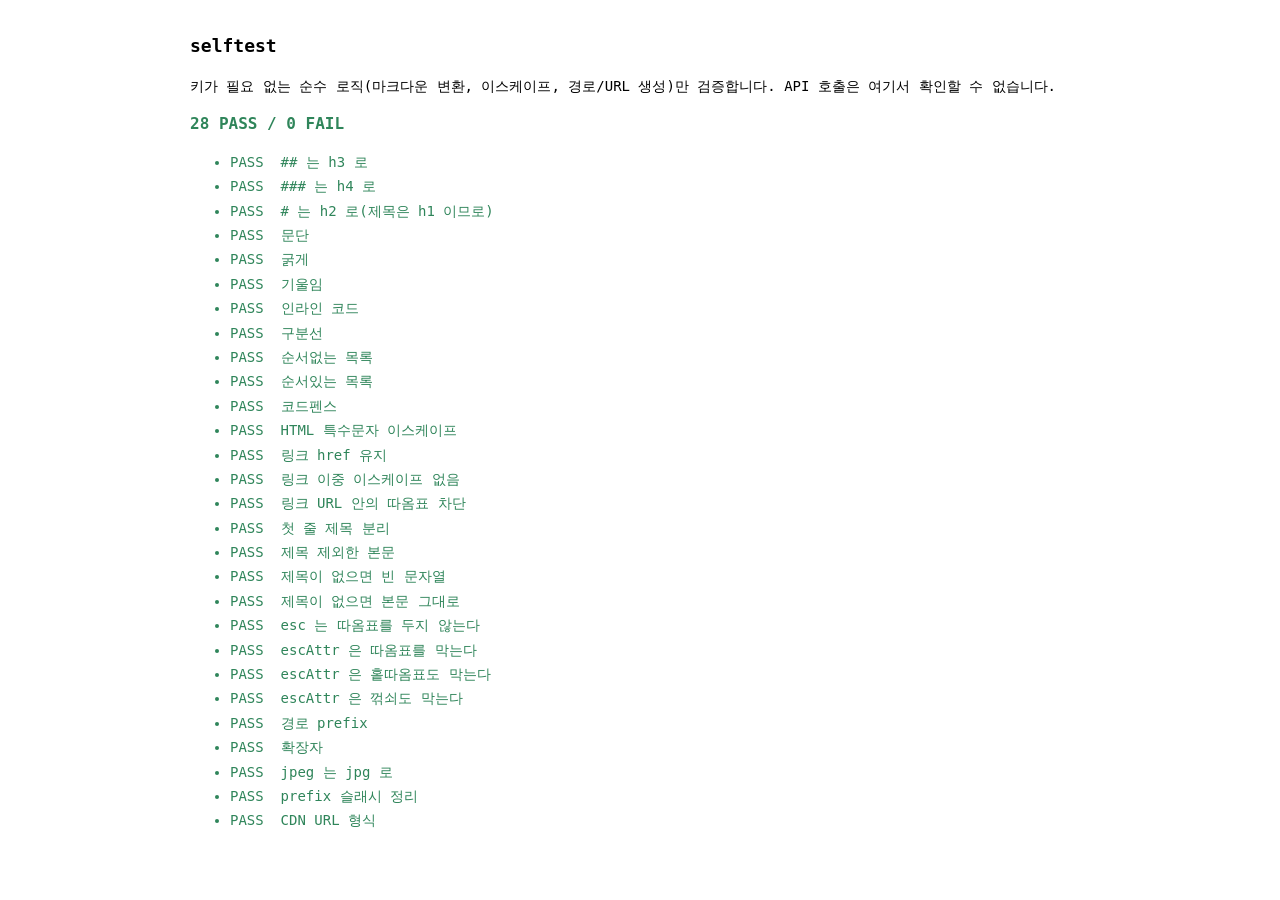
==== docs/dev/selftest.html @ 52362cc7 "안정화: 자동 저장, 토큰 만료 재시도, 미리보기 샌드박스, 자체 검증 작업 유실 방지 - 제목/본문을 localStorage 에 자동 저장하고 다음 실행 때 복원한다.   서버가" ====
<!doctype html>
<html lang="ko">
<head>
<meta charset="utf-8">
<title>selftest — 순수 로직 검증</title>
<style>
  body{font:14px/1.6 ui-monospace,Consolas,monospace;padding:20px;max-width:900px;margin:0 auto}
  h1{font-size:18px}
  .pass{color:#2f855a}.fail{color:#c53030;font-weight:700}
  li{margin:2px 0;white-space:pre-wrap}
  #summary{font-size:16px;font-weight:700;margin:12px 0}
</style>
</head>
<body>
<h1>selftest</h1>
<p>키가 필요 없는 순수 로직(마크다운 변환, 이스케이프, 경로/URL 생성)만 검증합니다.
API 호출은 여기서 확인할 수 없습니다.</p>
<div id="summary">실행 중…</div>
<ul id="out"></ul>

<script type="module">
import { mdToHtml, splitTitle, esc, escAttr } from "../js/markdown.js";
import { buildPath, cdnUrl } from "../js/github.js";

const out = document.getElementById("out");
let pass = 0, fail = 0;

function check(name, actual, expected) {
  const ok = actual === expected;
  ok ? pass++ : fail++;
  const li = document.createElement("li");
  li.className = ok ? "pass" : "fail";
  li.textContent = (ok ? "PASS  " : "FAIL  ") + name +
    (ok ? "" : `\n      기대: ${expected}\n      실제: ${actual}`);
  out.appendChild(li);
}

function contains(name, haystack, needle) {
  check(name, haystack.includes(needle) ? "포함" : `미포함 → ${haystack}`, "포함");
}

// ── 마크다운 → HTML ──
check("## 는 h3 로", mdToHtml("## 소제목"), "<h3>소제목</h3>");
check("### 는 h4 로", mdToHtml("### 소소제목"), "<h4>소소제목</h4>");
check("# 는 h2 로(제목은 h1 이므로)", mdToHtml("# 큰제목"), "<h2>큰제목</h2>");
check("문단", mdToHtml("그냥 한 줄"), "<p>그냥 한 줄</p>");
check("굵게", mdToHtml("**굵게**"), "<p><b>굵게</b></p>");
check("기울임", mdToHtml("*기울임*"), "<p><i>기울임</i></p>");
check("인라인 코드", mdToHtml("`code`"), "<p><code>code</code></p>");
check("구분선", mdToHtml("---"), "<hr />");
check("순서없는 목록", mdToHtml("- 하나\n- 둘"), "<ul>\n<li>하나</li>\n<li>둘</li>\n</ul>");
check("순서있는 목록", mdToHtml("1. 하나\n2. 둘"), "<ol>\n<li>하나</li>\n<li>둘</li>\n</ol>");
check("코드펜스", mdToHtml("```\na < b\n```"), "<pre><code>a &lt; b</code></pre>");
check("HTML 특수문자 이스케이프", mdToHtml("a < b & c"), "<p>a &lt; b &amp; c</p>");

// 링크: URL 의 & 가 이중 이스케이프되면 안 된다(&amp;amp; 금지)
const link = mdToHtml("[보기](https://e.com/?a=1&b=2)");
contains("링크 href 유지", link, 'href="https://e.com/?a=1&amp;b=2"');
check("링크 이중 이스케이프 없음", link.includes("&amp;amp;"), false);

// 링크 URL 에 따옴표가 들어가도 속성이 깨지지 않아야 한다
contains("링크 URL 안의 따옴표 차단", mdToHtml('[x](https://e.com/")'), "&quot;");

// ── 제목 분리 ──
const s1 = splitTitle("# 계란찜 만들기\n\n본문입니다.");
check("첫 줄 제목 분리", s1.title, "계란찜 만들기");
check("제목 제외한 본문", s1.body, "본문입니다.");
const s2 = splitTitle("제목 없는 글");
check("제목이 없으면 빈 문자열", s2.title, "");
check("제목이 없으면 본문 그대로", s2.body, "제목 없는 글");

// ── 이스케이프 ──
check("esc 는 따옴표를 두지 않는다", esc('a"b'), 'a"b');
check("escAttr 은 따옴표를 막는다", escAttr('a"b'), "a&quot;b");
check("escAttr 은 홑따옴표도 막는다", escAttr("a'b"), "a&#39;b");
check("escAttr 은 꺾쇠도 막는다", escAttr("<img>"), "&lt;img&gt;");

// ── GitHub 경로 / CDN URL ──
const p = buildPath({ prefix: "images", keyword: "계란찜 만드는법", mime: "image/png" });
check("경로 prefix", p.startsWith("images/"), true);
check("확장자", p.endsWith(".png"), true);
check("jpeg 는 jpg 로", buildPath({ prefix: "i", keyword: "k", mime: "image/jpeg" }).endsWith(".jpg"), true);
check("prefix 슬래시 정리", buildPath({ prefix: "/i/", keyword: "k", mime: "image/png" }).startsWith("i/"), true);
check("CDN URL 형식",
  cdnUrl({ owner: "o", repo: "r", branch: "b", path: "images/x.png" }),
  "https://cdn.jsdelivr.net/gh/o/r@b/images/x.png");

// ── 결과 ──
const sum = document.getElementById("summary");
sum.textContent = `${pass} PASS / ${fail} FAIL`;
sum.className = fail ? "fail" : "pass";
console.log(`[selftest] ${pass} pass, ${fail} fail`);
</script>
</body>
</html>
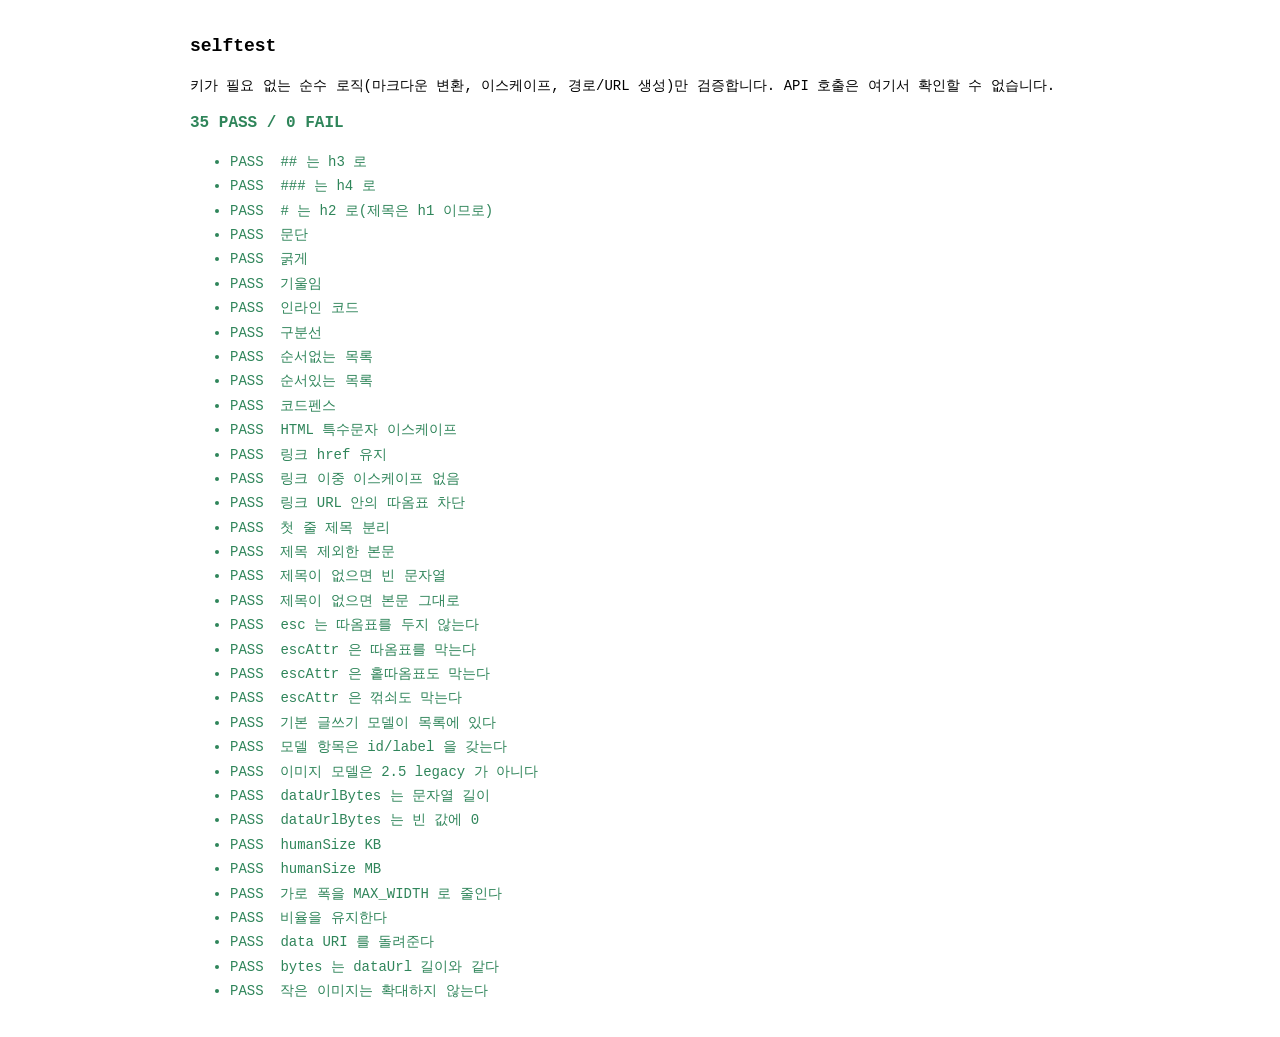
==== commit 18c4e267: "키를 Gemini 하나로 통일: 글쓰기 Claude -> Gemini, 이미지 호스팅 제거 사용자가 Anthropic 키와 GitHub 토큰을 발급하지 못해 설정이 막혔다. 넣어야" ====
--- a/docs/dev/selftest.html
+++ b/docs/dev/selftest.html
@@ -20,7 +20,8 @@
 
 <script type="module">
 import { mdToHtml, splitTitle, esc, escAttr } from "../js/markdown.js";
-import { buildPath, cdnUrl } from "../js/github.js";
+import { shrinkToDataUrl, dataUrlBytes, humanSize, MAX_WIDTH } from "../js/embed.js";
+import { TEXT_MODELS, TEXT_MODEL_DEFAULT, IMAGE_MODEL } from "../js/gemini.js";
 
 const out = document.getElementById("out");
 let pass = 0, fail = 0;
@@ -75,15 +76,34 @@
 check("escAttr 은 홑따옴표도 막는다", escAttr("a'b"), "a&#39;b");
 check("escAttr 은 꺾쇠도 막는다", escAttr("<img>"), "&lt;img&gt;");
 
-// ── GitHub 경로 / CDN URL ──
-const p = buildPath({ prefix: "images", keyword: "계란찜 만드는법", mime: "image/png" });
-check("경로 prefix", p.startsWith("images/"), true);
-check("확장자", p.endsWith(".png"), true);
-check("jpeg 는 jpg 로", buildPath({ prefix: "i", keyword: "k", mime: "image/jpeg" }).endsWith(".jpg"), true);
-check("prefix 슬래시 정리", buildPath({ prefix: "/i/", keyword: "k", mime: "image/png" }).startsWith("i/"), true);
-check("CDN URL 형식",
-  cdnUrl({ owner: "o", repo: "r", branch: "b", path: "images/x.png" }),
-  "https://cdn.jsdelivr.net/gh/o/r@b/images/x.png");
+// ── 모델 목록 ──
+check("기본 글쓰기 모델이 목록에 있다", TEXT_MODELS.some((m) => m.id === TEXT_MODEL_DEFAULT), true);
+check("모델 항목은 id/label 을 갖는다", TEXT_MODELS.every((m) => !!m.id && !!m.label), true);
+check("이미지 모델은 2.5 legacy 가 아니다", IMAGE_MODEL !== "gemini-2.5-flash-image", true);
+
+// ── 본문 삽입용 이미지 축소 ──
+check("dataUrlBytes 는 문자열 길이", dataUrlBytes("abcde"), 5);
+check("dataUrlBytes 는 빈 값에 0", dataUrlBytes(null), 0);
+check("humanSize KB", humanSize(2048), "2KB");
+check("humanSize MB", humanSize(2 * 1024 * 1024), "2.0MB");
+
+function makePng(w, h) {
+  const c = document.createElement("canvas");
+  c.width = w; c.height = h;
+  const x = c.getContext("2d");
+  // 단색이면 JPEG 로 너무 잘 압축돼 축소 효과 확인이 무의미해진다. 무늬를 넣는다.
+  for (let i = 0; i < w; i += 8) { x.fillStyle = i % 16 ? "#3355ff" : "#ffcc00"; x.fillRect(i, 0, 8, h); }
+  return c.toDataURL("image/png");
+}
+
+const big = await shrinkToDataUrl(makePng(2000, 1000));
+check("가로 폭을 MAX_WIDTH 로 줄인다", big.width, MAX_WIDTH);
+check("비율을 유지한다", big.height, MAX_WIDTH / 2);
+check("data URI 를 돌려준다", big.dataUrl.startsWith("data:image/"), true);
+check("bytes 는 dataUrl 길이와 같다", big.bytes, big.dataUrl.length);
+
+const small = await shrinkToDataUrl(makePng(300, 150));
+check("작은 이미지는 확대하지 않는다", small.width, 300);
 
 // ── 결과 ──
 const sum = document.getElementById("summary");
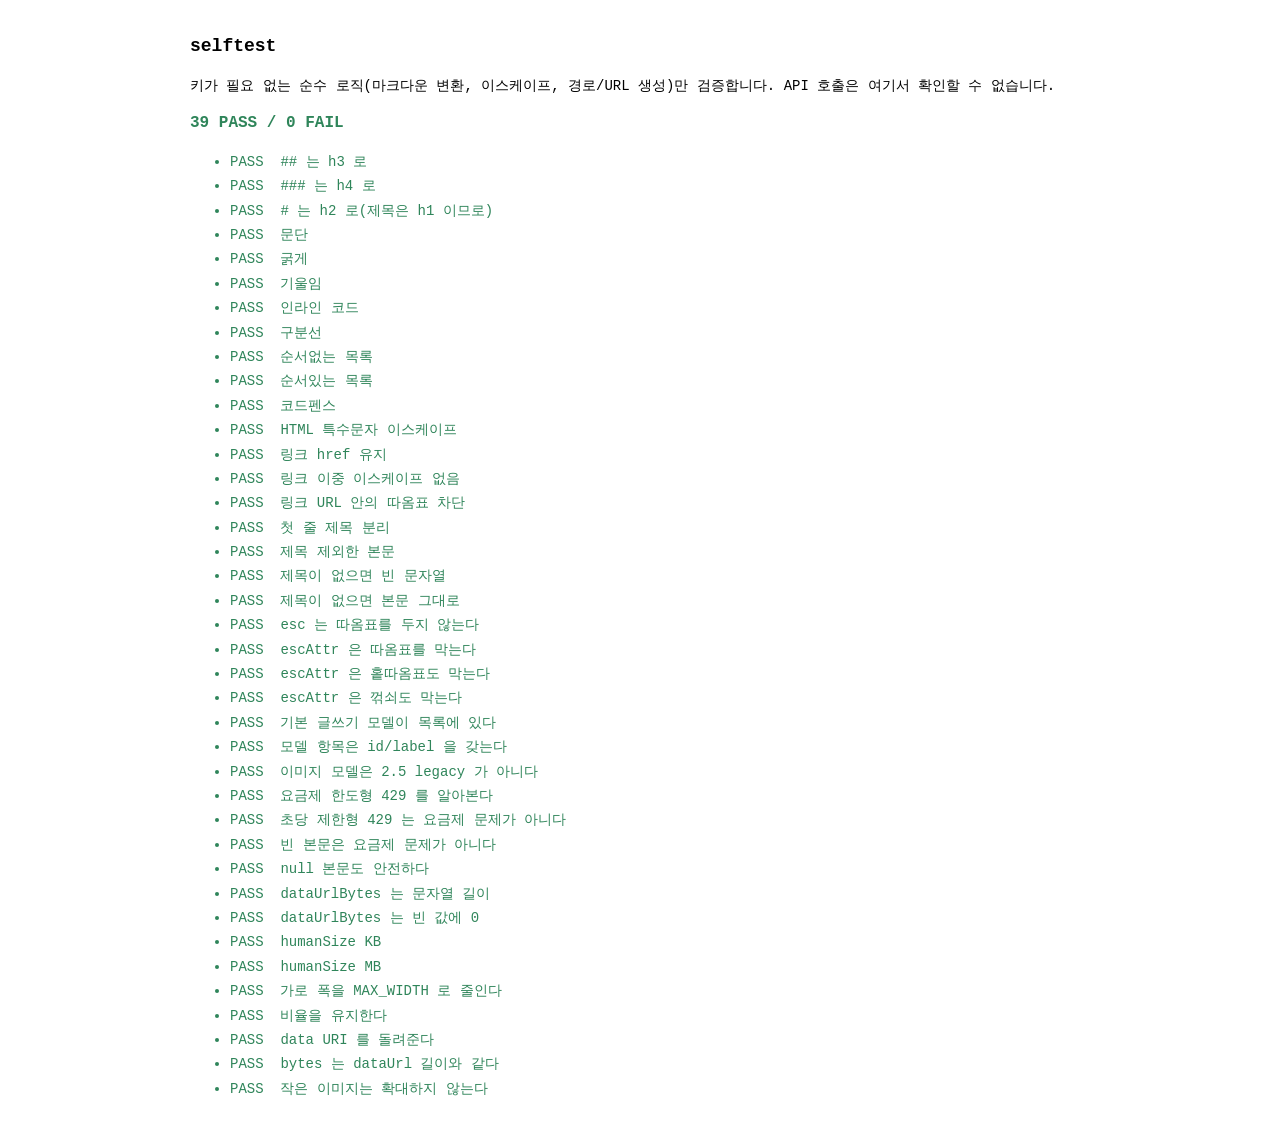
==== commit 4e654502: "W1 통과 + 무료 한도 실측 반영 실제 키로 돌려본 결과: - 텍스트 gemini-3.1-flash-lite 는 3~5초에 안정적으로 성공한다. 출력 형식도 지켜진다. - gem" ====
--- a/docs/dev/selftest.html
+++ b/docs/dev/selftest.html
@@ -21,7 +21,7 @@
 <script type="module">
 import { mdToHtml, splitTitle, esc, escAttr } from "../js/markdown.js";
 import { shrinkToDataUrl, dataUrlBytes, humanSize, MAX_WIDTH } from "../js/embed.js";
-import { TEXT_MODELS, TEXT_MODEL_DEFAULT, IMAGE_MODEL } from "../js/gemini.js";
+import { TEXT_MODELS, TEXT_MODEL_DEFAULT, IMAGE_MODEL, isPlanQuota } from "../js/gemini.js";
 
 const out = document.getElementById("out");
 let pass = 0, fail = 0;
@@ -81,6 +81,14 @@
 check("모델 항목은 id/label 을 갖는다", TEXT_MODELS.every((m) => !!m.id && !!m.label), true);
 check("이미지 모델은 2.5 legacy 가 아니다", IMAGE_MODEL !== "gemini-2.5-flash-image", true);
 
+// ── 429 구분: 기다리면 풀리는 것 vs 요금제 한도 ──
+check("요금제 한도형 429 를 알아본다",
+  isPlanQuota("You exceeded your current quota, please check your plan and billing details."), true);
+check("초당 제한형 429 는 요금제 문제가 아니다",
+  isPlanQuota("Resource has been exhausted (e.g. check quota)."), false);
+check("빈 본문은 요금제 문제가 아니다", isPlanQuota(""), false);
+check("null 본문도 안전하다", isPlanQuota(null), false);
+
 // ── 본문 삽입용 이미지 축소 ──
 check("dataUrlBytes 는 문자열 길이", dataUrlBytes("abcde"), 5);
 check("dataUrlBytes 는 빈 값에 0", dataUrlBytes(null), 0);
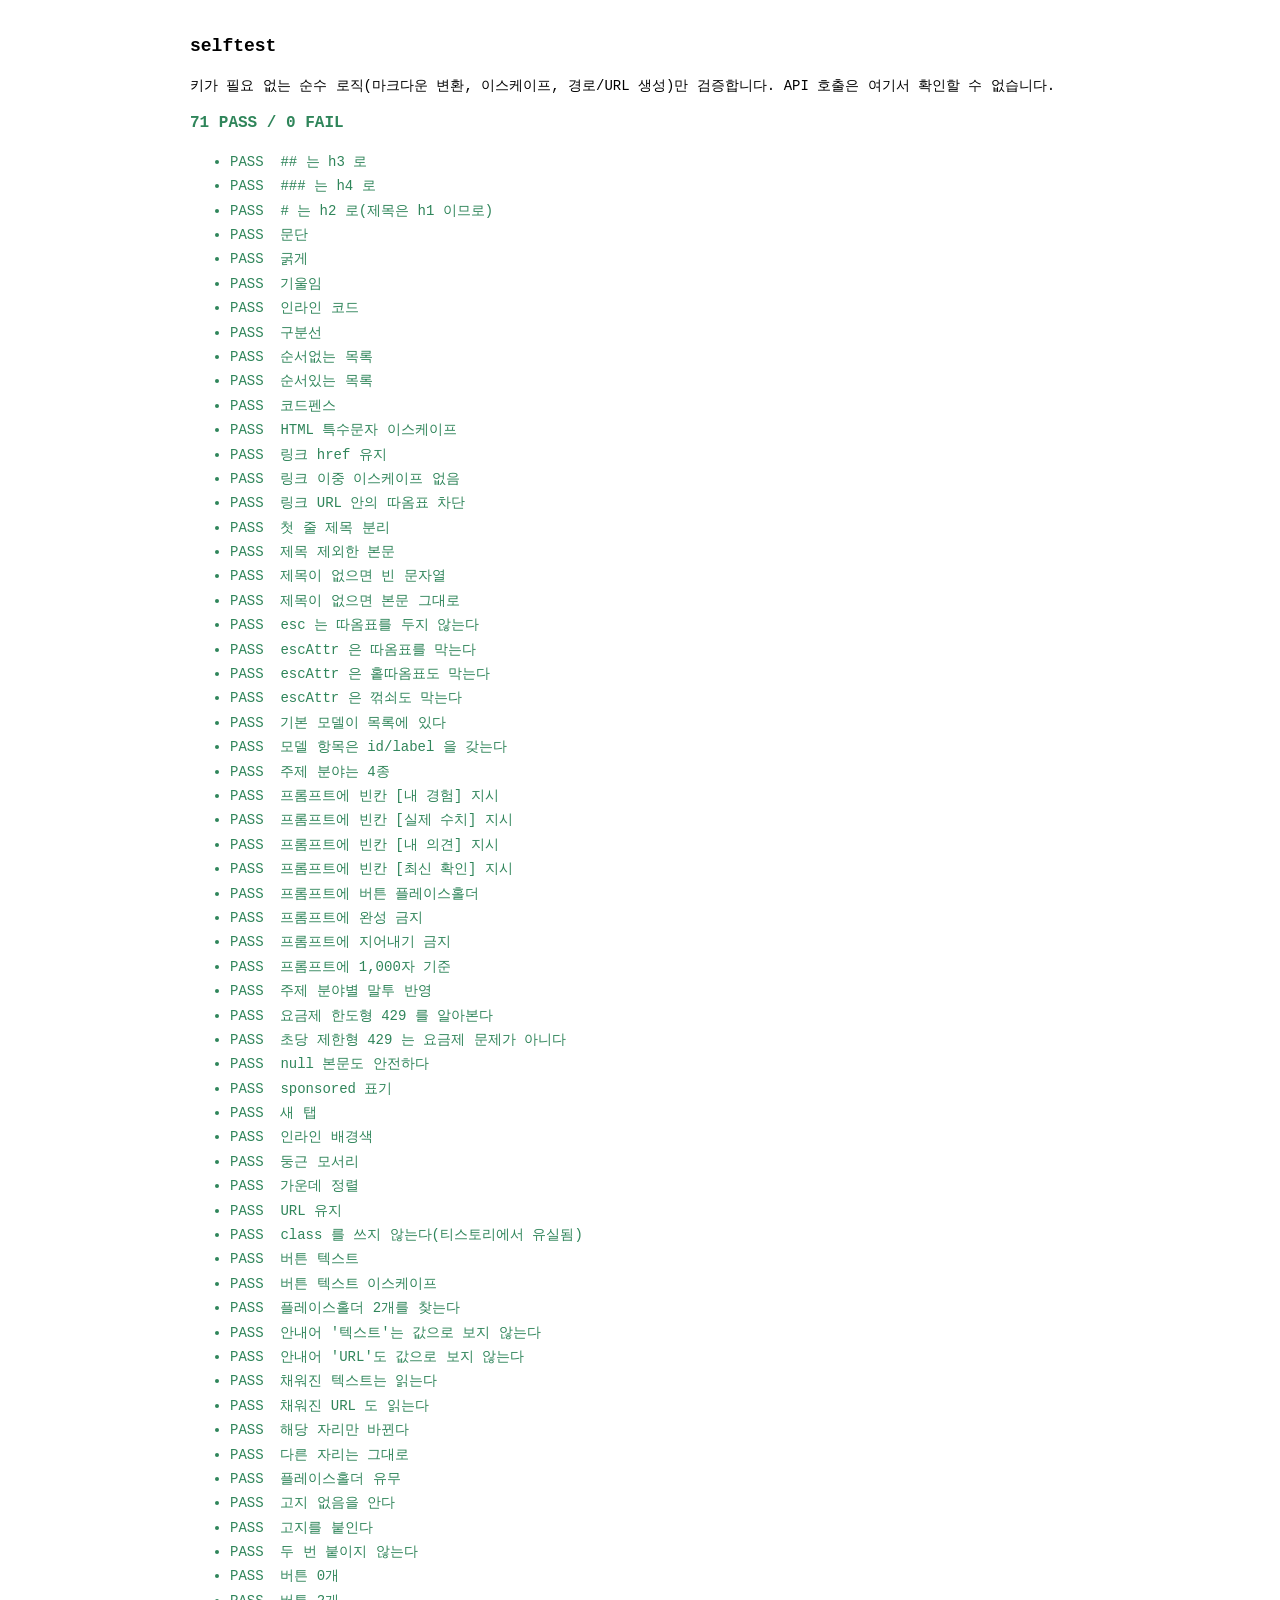
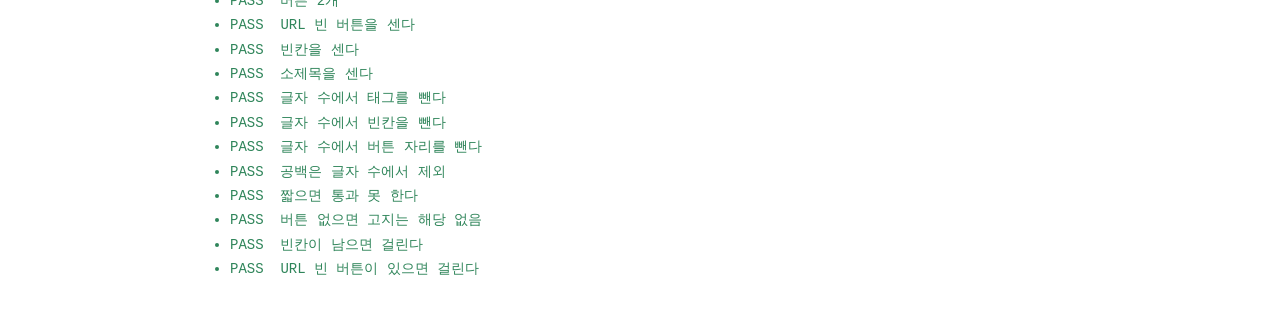
==== commit 262b3122: "티스토리용으로 전환: 빈칸 남기는 초안 + 제휴 버튼 + HTML 출력 발행 대상이 Blogger -> 티스토리로 바뀌었다. 티스토리 오픈 API 는 2024년 2월에 완전 종료되" ====
--- a/docs/dev/selftest.html
+++ b/docs/dev/selftest.html
@@ -20,8 +20,9 @@
 
 <script type="module">
 import { mdToHtml, splitTitle, esc, escAttr } from "../js/markdown.js";
-import { shrinkToDataUrl, dataUrlBytes, humanSize, MAX_WIDTH } from "../js/embed.js";
-import { TEXT_MODELS, TEXT_MODEL_DEFAULT, IMAGE_MODEL, isPlanQuota } from "../js/gemini.js";
+import { TEXT_MODELS, TEXT_MODEL_DEFAULT, TOPIC_TONES, BLANKS, BUTTON_PLACEHOLDER, isPlanQuota, buildPrompt } from "../js/gemini.js";
+import * as buttons from "../js/buttons.js";
+import * as checks from "../js/checks.js";
 
 const out = document.getElementById("out");
 let pass = 0, fail = 0;
@@ -39,7 +40,6 @@
 function contains(name, haystack, needle) {
   check(name, haystack.includes(needle) ? "포함" : `미포함 → ${haystack}`, "포함");
 }
-
 // ── 마크다운 → HTML ──
 check("## 는 h3 로", mdToHtml("## 소제목"), "<h3>소제목</h3>");
 check("### 는 h4 로", mdToHtml("### 소소제목"), "<h4>소소제목</h4>");
@@ -76,42 +76,80 @@
 check("escAttr 은 홑따옴표도 막는다", escAttr("a'b"), "a&#39;b");
 check("escAttr 은 꺾쇠도 막는다", escAttr("<img>"), "&lt;img&gt;");
 
-// ── 모델 목록 ──
-check("기본 글쓰기 모델이 목록에 있다", TEXT_MODELS.some((m) => m.id === TEXT_MODEL_DEFAULT), true);
+
+// ── 모델 / 프롬프트 ──
+check("기본 모델이 목록에 있다", TEXT_MODELS.some((m) => m.id === TEXT_MODEL_DEFAULT), true);
 check("모델 항목은 id/label 을 갖는다", TEXT_MODELS.every((m) => !!m.id && !!m.label), true);
-check("이미지 모델은 2.5 legacy 가 아니다", IMAGE_MODEL !== "gemini-2.5-flash-image", true);
+check("주제 분야는 4종", TOPIC_TONES.length, 4);
 
-// ── 429 구분: 기다리면 풀리는 것 vs 요금제 한도 ──
+// 프롬프트에서 빈칸 규칙이 빠지면 도구의 존재 의미가 없어진다(CLAUDE.md 2장).
+const P = buildPrompt({ keyword: "초기창업패키지 작성방법", topic: "창업·정보", lang: "한국어" });
+for (const b of BLANKS) contains(`프롬프트에 빈칸 ${b} 지시`, P.system, b);
+contains("프롬프트에 버튼 플레이스홀더", P.system, BUTTON_PLACEHOLDER);
+contains("프롬프트에 완성 금지", P.system, "완성하지 마세요");
+contains("프롬프트에 지어내기 금지", P.system, "지어내지 마세요");
+contains("프롬프트에 1,000자 기준", P.system, "1,000자");
+contains("주제 분야별 말투 반영", P.system, "실용");
+
+// ── 429 구분 ──
 check("요금제 한도형 429 를 알아본다",
   isPlanQuota("You exceeded your current quota, please check your plan and billing details."), true);
 check("초당 제한형 429 는 요금제 문제가 아니다",
   isPlanQuota("Resource has been exhausted (e.g. check quota)."), false);
-check("빈 본문은 요금제 문제가 아니다", isPlanQuota(""), false);
 check("null 본문도 안전하다", isPlanQuota(null), false);
 
-// ── 본문 삽입용 이미지 축소 ──
-check("dataUrlBytes 는 문자열 길이", dataUrlBytes("abcde"), 5);
-check("dataUrlBytes 는 빈 값에 0", dataUrlBytes(null), 0);
-check("humanSize KB", humanSize(2048), "2KB");
-check("humanSize MB", humanSize(2 * 1024 * 1024), "2.0MB");
+// ── 버튼 HTML (CLAUDE.md 5장 사양) ──
+const B = buttons.buttonHtml({ text: "꿀팁 보기", url: "https://ex.com/a?x=1&y=2" });
+contains("sponsored 표기", B, 'rel="nofollow sponsored noopener"');
+contains("새 탭", B, 'target="_blank"');
+contains("인라인 배경색", B, "background:#2563eb");
+contains("둥근 모서리", B, "border-radius:10px");
+contains("가운데 정렬", B, "text-align:center");
+contains("URL 유지", B, "https://ex.com/a?x=1&amp;y=2");
+check("class 를 쓰지 않는다(티스토리에서 유실됨)", B.includes("class="), false);
+contains("버튼 텍스트", B, "꿀팁 보기");
+// 텍스트에 태그를 넣어도 깨지면 안 된다
+check("버튼 텍스트 이스케이프", buttons.buttonHtml({ text: "<b>x</b>", url: "u" }).includes("<b>x</b>"), false);
 
-function makePng(w, h) {
-  const c = document.createElement("canvas");
-  c.width = w; c.height = h;
-  const x = c.getContext("2d");
-  // 단색이면 JPEG 로 너무 잘 압축돼 축소 효과 확인이 무의미해진다. 무늬를 넣는다.
-  for (let i = 0; i < w; i += 8) { x.fillStyle = i % 16 ? "#3355ff" : "#ffcc00"; x.fillRect(i, 0, 8, h); }
-  return c.toDataURL("image/png");
-}
+// ── 버튼 플레이스홀더 ──
+const body1 = "앞\n[버튼: 텍스트 | URL]\n중간\n[버튼: 신청하기 | https://a.com]\n끝";
+const found = buttons.findPlaceholders(body1);
+check("플레이스홀더 2개를 찾는다", found.length, 2);
+check("안내어 '텍스트'는 값으로 보지 않는다", found[0].text, "");
+check("안내어 'URL'도 값으로 보지 않는다", found[0].url, "");
+check("채워진 텍스트는 읽는다", found[1].text, "신청하기");
+check("채워진 URL 도 읽는다", found[1].url, "https://a.com");
+const replaced = buttons.replaceAt(body1, found[1].index, found[1].raw, "<BTN>");
+contains("해당 자리만 바뀐다", replaced, "<BTN>");
+check("다른 자리는 그대로", replaced.includes("[버튼: 텍스트 | URL]"), true);
+check("플레이스홀더 유무", buttons.hasPlaceholder("없음"), false);
 
-const big = await shrinkToDataUrl(makePng(2000, 1000));
-check("가로 폭을 MAX_WIDTH 로 줄인다", big.width, MAX_WIDTH);
-check("비율을 유지한다", big.height, MAX_WIDTH / 2);
-check("data URI 를 돌려준다", big.dataUrl.startsWith("data:image/"), true);
-check("bytes 는 dataUrl 길이와 같다", big.bytes, big.dataUrl.length);
+// ── 제휴 고지 ──
+check("고지 없음을 안다", buttons.hasNotice("<p>본문</p>"), false);
+const withNotice = buttons.appendNotice("<p>본문</p>");
+check("고지를 붙인다", buttons.hasNotice(withNotice), true);
+check("두 번 붙이지 않는다", buttons.appendNotice(withNotice), withNotice);
 
-const small = await shrinkToDataUrl(makePng(300, 150));
-check("작은 이미지는 확대하지 않는다", small.width, 300);
+// ── 버튼 개수 세기 ──
+check("버튼 0개", buttons.countButtons("<p>x</p>").total, 0);
+check("버튼 2개", buttons.countButtons(B + B).total, 2);
+check("URL 빈 버튼을 센다", buttons.countButtons(buttons.buttonHtml({ text: "t", url: "" })).missingUrl, 1);
+
+// ── 완성도 체크 ──
+check("빈칸을 센다", checks.countBlanks("<p>[내 경험] 과 [실제 수치]</p>"), 2);
+check("소제목을 센다", checks.countHeadings("<h3>a</h3><h4>b</h4><h2>c</h2>"), 3);
+check("글자 수에서 태그를 뺀다", checks.bodyTextLength("<p>가나다</p>"), 3);
+check("글자 수에서 빈칸을 뺀다", checks.bodyTextLength("<p>가나다[내 경험]</p>"), 3);
+check("글자 수에서 버튼 자리를 뺀다", checks.bodyTextLength("<p>가나다[버튼: 텍스트 | URL]</p>"), 3);
+check("공백은 글자 수에서 제외", checks.bodyTextLength("<p>가 나\n다</p>"), 3);
+
+const short = checks.runChecks("<p>짧다</p>");
+check("짧으면 통과 못 한다", short.allOk, false);
+check("버튼 없으면 고지는 해당 없음", short.list.find(c => c.key === "notice").ok, true);
+const withBlank = checks.runChecks("<p>[내 경험]</p>");
+check("빈칸이 남으면 걸린다", withBlank.list.find(c => c.key === "blanks").ok, false);
+const btnNoUrl = checks.runChecks(buttons.buttonHtml({ text: "t", url: "" }) + B);
+check("URL 빈 버튼이 있으면 걸린다", btnNoUrl.list.find(c => c.key === "buttons").ok, false);
 
 // ── 결과 ──
 const sum = document.getElementById("summary");
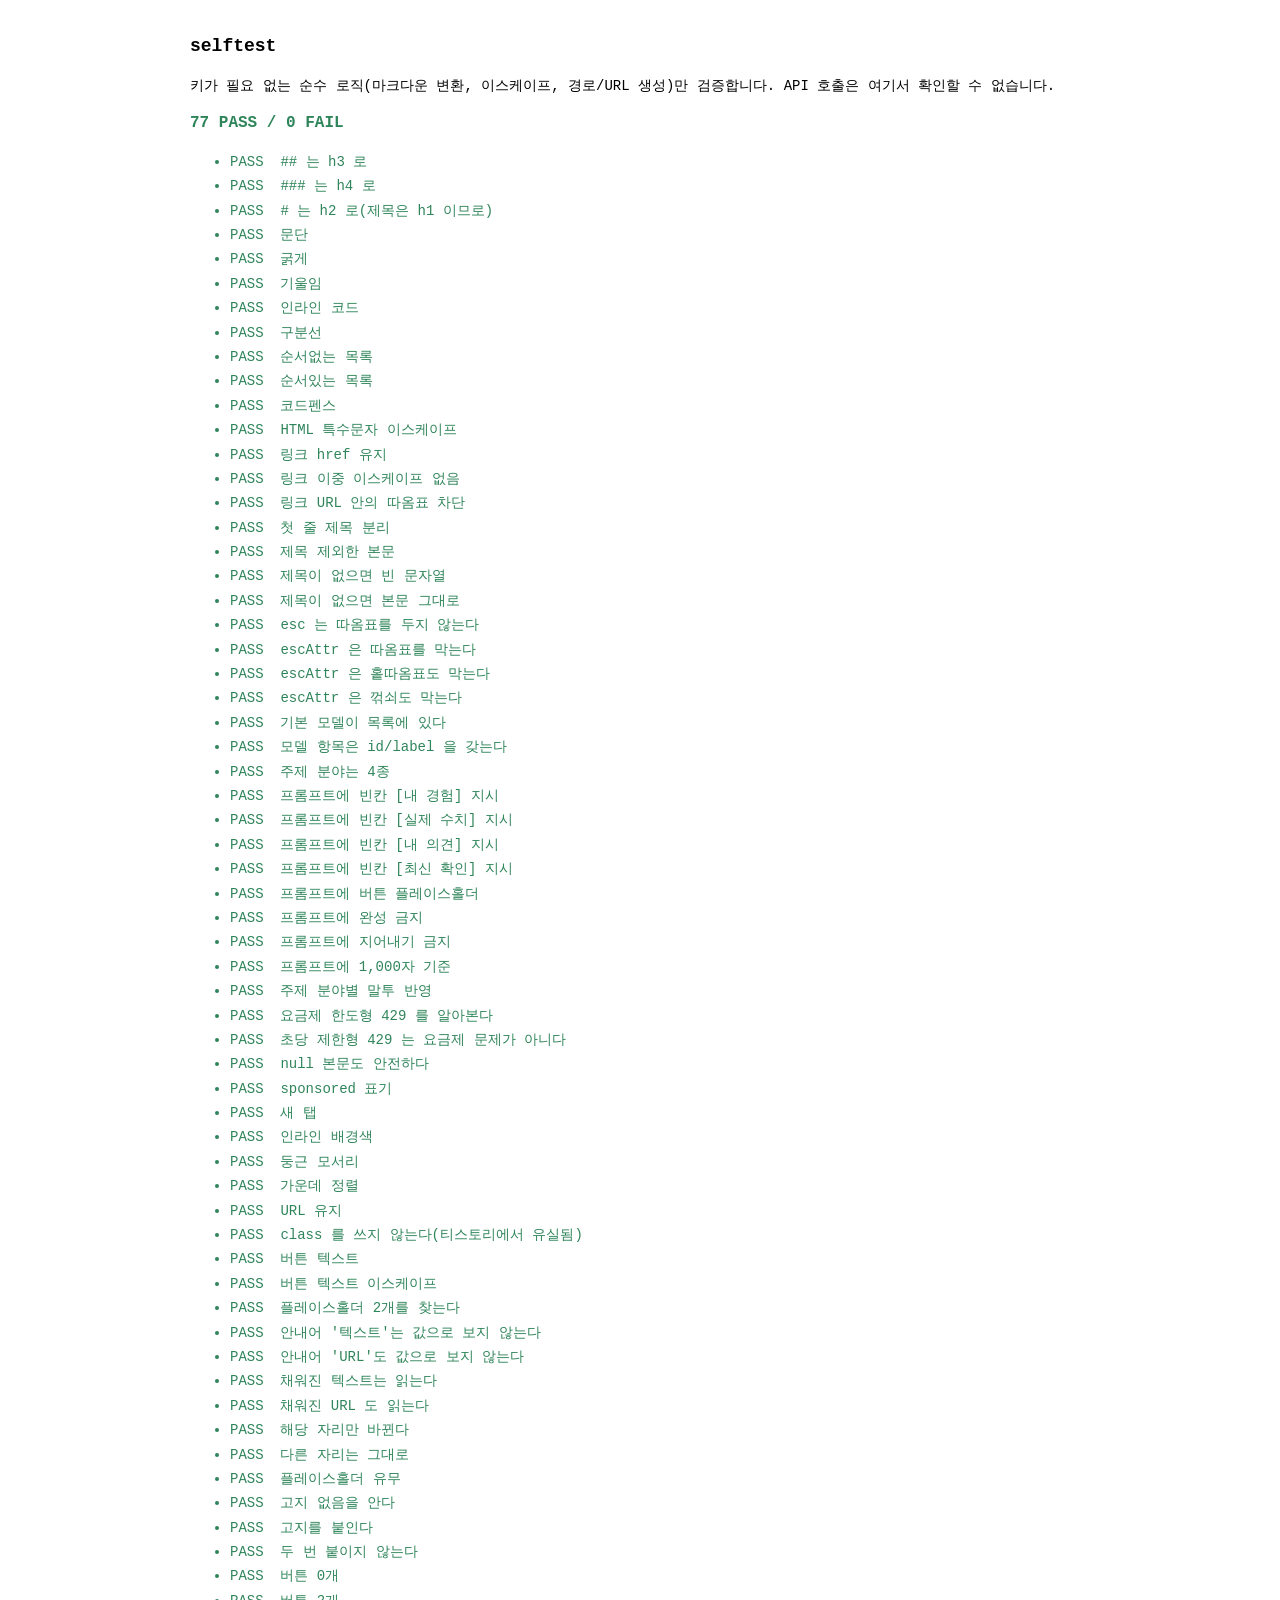
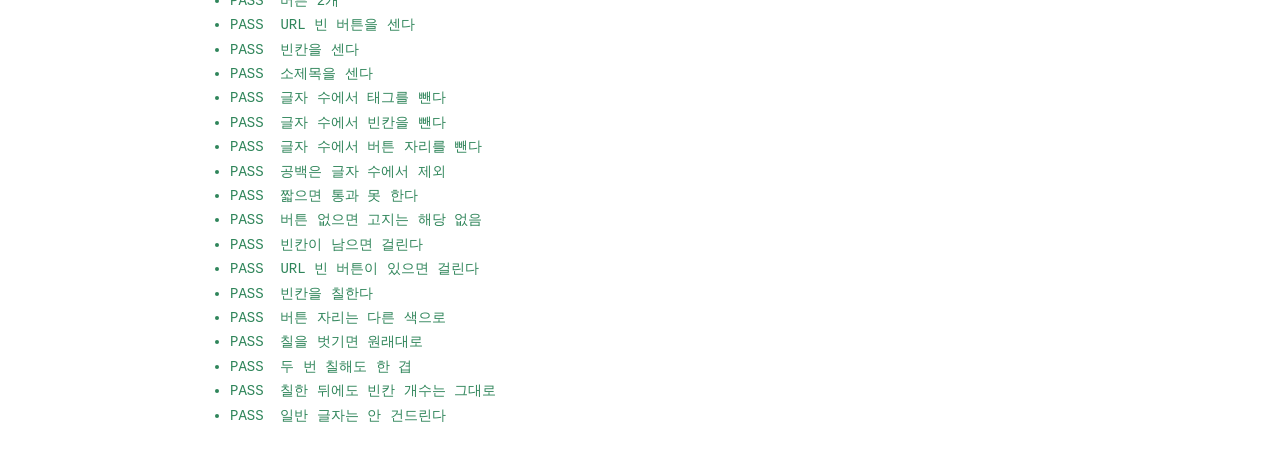
==== commit 91c05209: "HTML 편집을 없애고 워드처럼 글 위에서 바로 고치게 바꿈 "HTML 은 사용하기 불편하다, 일반 사람이 글을 쓴다고 생각해 달라"는 피드백. 맞는 지적이라 편집 방식을 갈아엎었" ====
--- a/docs/dev/selftest.html
+++ b/docs/dev/selftest.html
@@ -23,6 +23,7 @@
 import { TEXT_MODELS, TEXT_MODEL_DEFAULT, TOPIC_TONES, BLANKS, BUTTON_PLACEHOLDER, isPlanQuota, buildPrompt } from "../js/gemini.js";
 import * as buttons from "../js/buttons.js";
 import * as checks from "../js/checks.js";
+import { markBlanks, unmarkBlanks } from "../js/editor.js";
 
 const out = document.getElementById("out");
 let pass = 0, fail = 0;
@@ -151,6 +152,14 @@
 const btnNoUrl = checks.runChecks(buttons.buttonHtml({ text: "t", url: "" }) + B);
 check("URL 빈 버튼이 있으면 걸린다", btnNoUrl.list.find(c => c.key === "buttons").ok, false);
 
+// ── 빈칸 칠하기(화면 표시용) ──
+check("빈칸을 칠한다", markBlanks("<p>[내 경험]</p>").includes(String.fromCharCode(60)+"mark class=\"blank\""), true);
+check("버튼 자리는 다른 색으로", markBlanks("<p>[버튼: 텍스트 | URL]</p>").includes("blank slot"), true);
+check("칠을 벗기면 원래대로", unmarkBlanks(markBlanks("<p>[내 경험]</p>")), "<p>[내 경험]</p>");
+check("두 번 칠해도 한 겹", (markBlanks(markBlanks("<p>[내 경험]</p>")).match(/mark class/g)||[]).length, 1);
+check("칠한 뒤에도 빈칸 개수는 그대로", checks.countBlanks(markBlanks("<p>[내 경험] [내 의견]</p>")), 2);
+check("일반 글자는 안 건드린다", markBlanks("<p>그냥 글</p>"), "<p>그냥 글</p>");
+
 // ── 결과 ──
 const sum = document.getElementById("summary");
 sum.textContent = `${pass} PASS / ${fail} FAIL`;
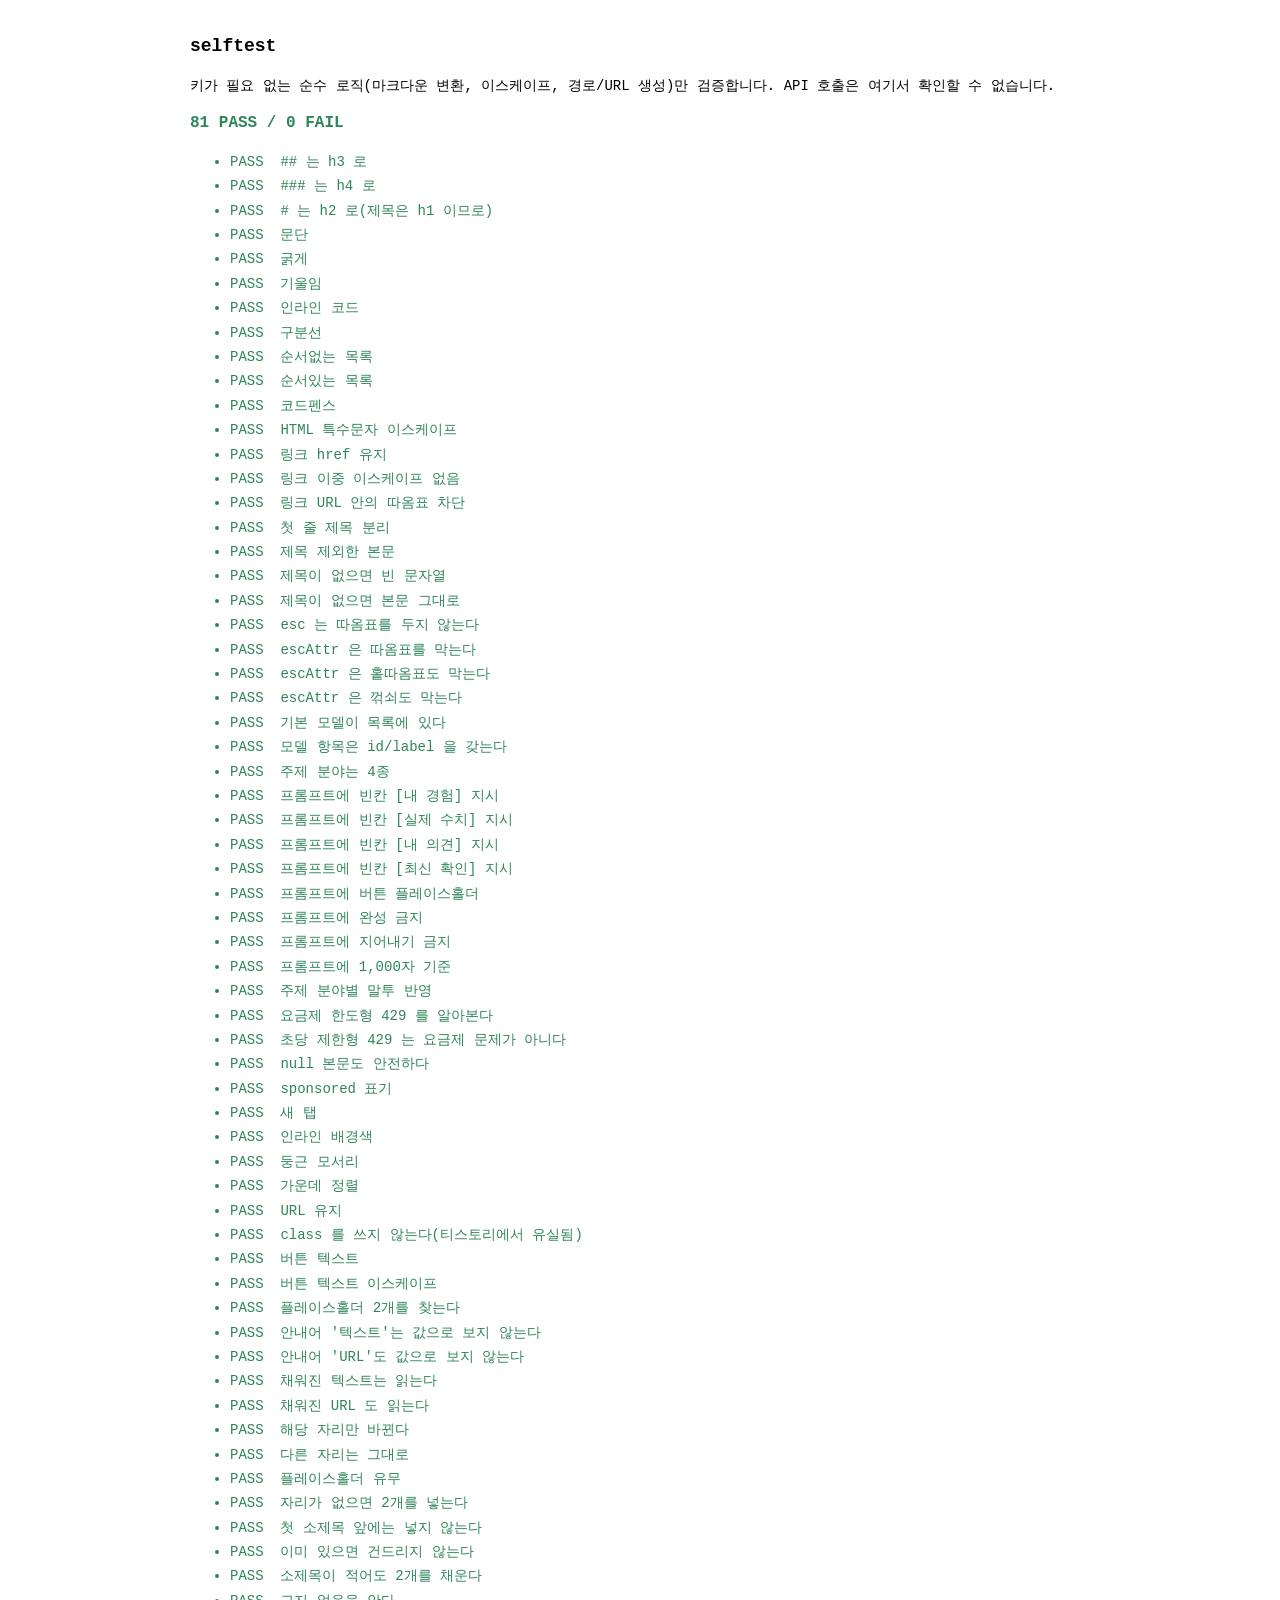
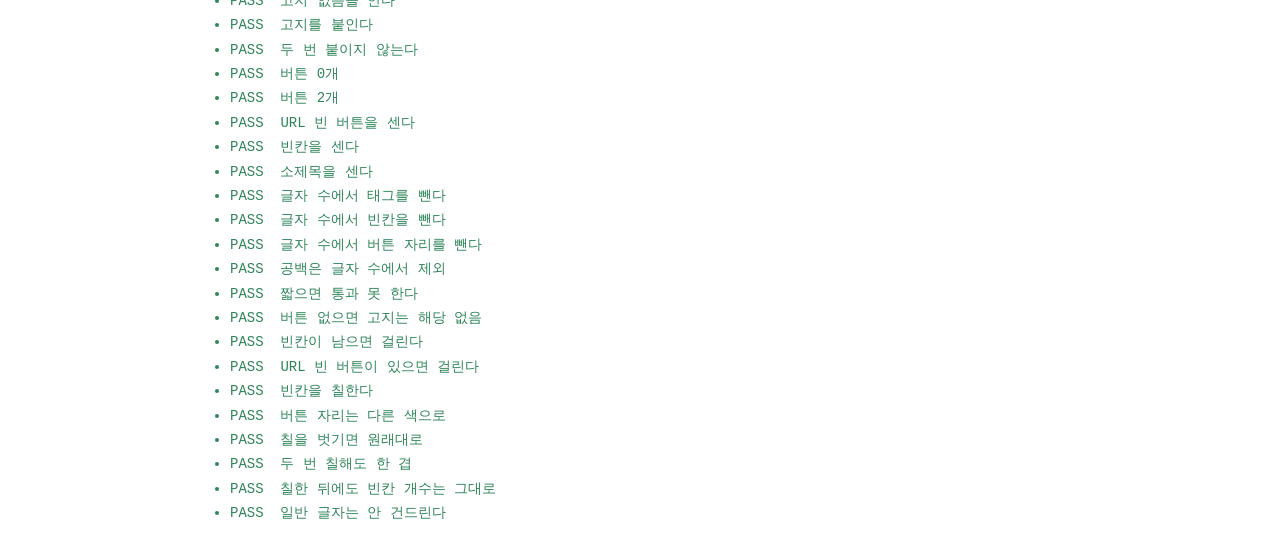
==== commit 036a5c18: "버튼 자리를 코드로 보장 실제로 돌려보니 모델이 [버튼: …] 자리를 통째로 빼먹는 경우가 있었다. 수익화가 여기 달려 있으므로 프롬프트에만 맡기지 않는다. 생성 결과에 자리가 하" ====
--- a/docs/dev/selftest.html
+++ b/docs/dev/selftest.html
@@ -125,6 +125,16 @@
 check("다른 자리는 그대로", replaced.includes("[버튼: 텍스트 | URL]"), true);
 check("플레이스홀더 유무", buttons.hasPlaceholder("없음"), false);
 
+// ── 버튼 자리가 없으면 코드로 보장 ──
+const noSlots = "<h3>A</h3><p>a</p><h3>B</h3><p>b</p><h3>C</h3><p>c</p><h3>D</h3><p>d</p>";
+const ensured = buttons.ensureButtonSlots(noSlots);
+check("자리가 없으면 2개를 넣는다", buttons.findPlaceholders(ensured).length, 2);
+check("첫 소제목 앞에는 넣지 않는다", ensured.indexOf("[버튼") > ensured.indexOf("<h3>A</h3>"), true);
+check("이미 있으면 건드리지 않는다",
+  buttons.ensureButtonSlots("<p>[버튼: 텍스트 | URL]</p>"), "<p>[버튼: 텍스트 | URL]</p>");
+check("소제목이 적어도 2개를 채운다",
+  buttons.findPlaceholders(buttons.ensureButtonSlots("<p>글만 있음</p>")).length, 2);
+
 // ── 제휴 고지 ──
 check("고지 없음을 안다", buttons.hasNotice("<p>본문</p>"), false);
 const withNotice = buttons.appendNotice("<p>본문</p>");
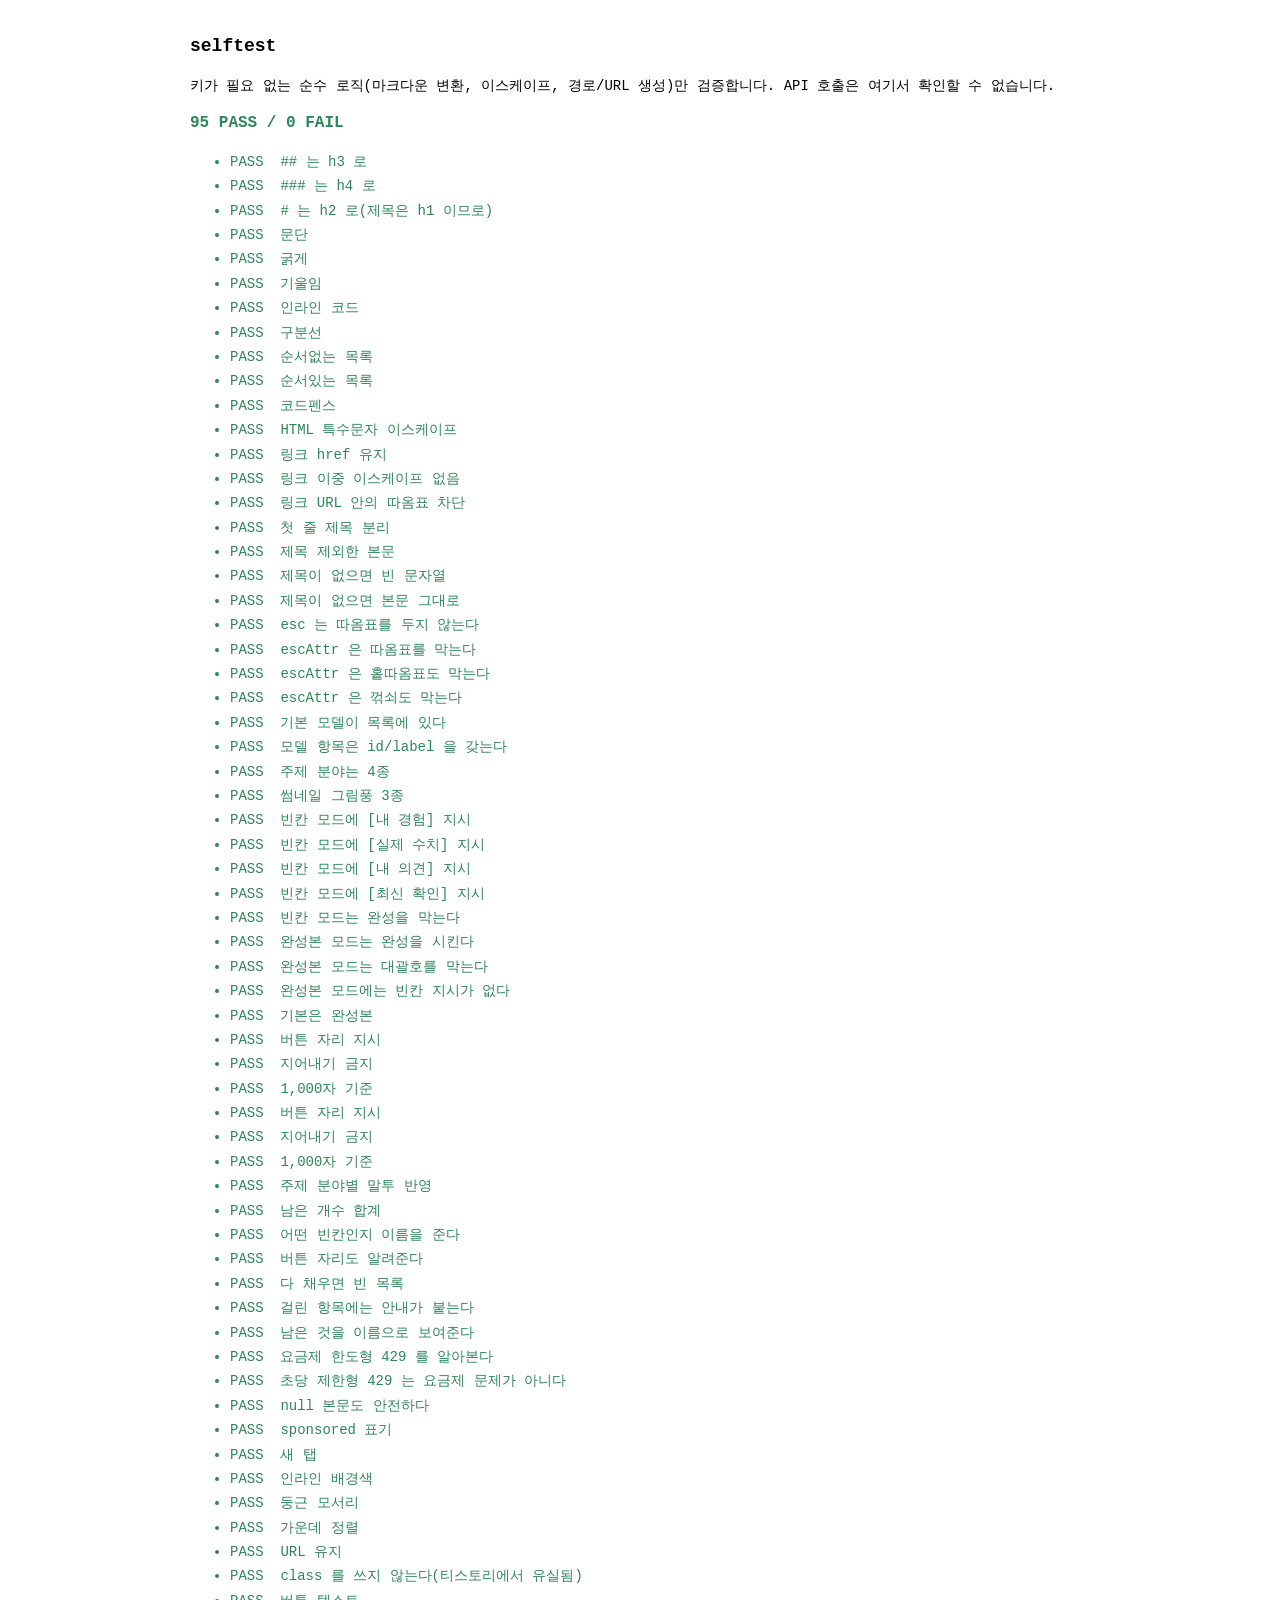
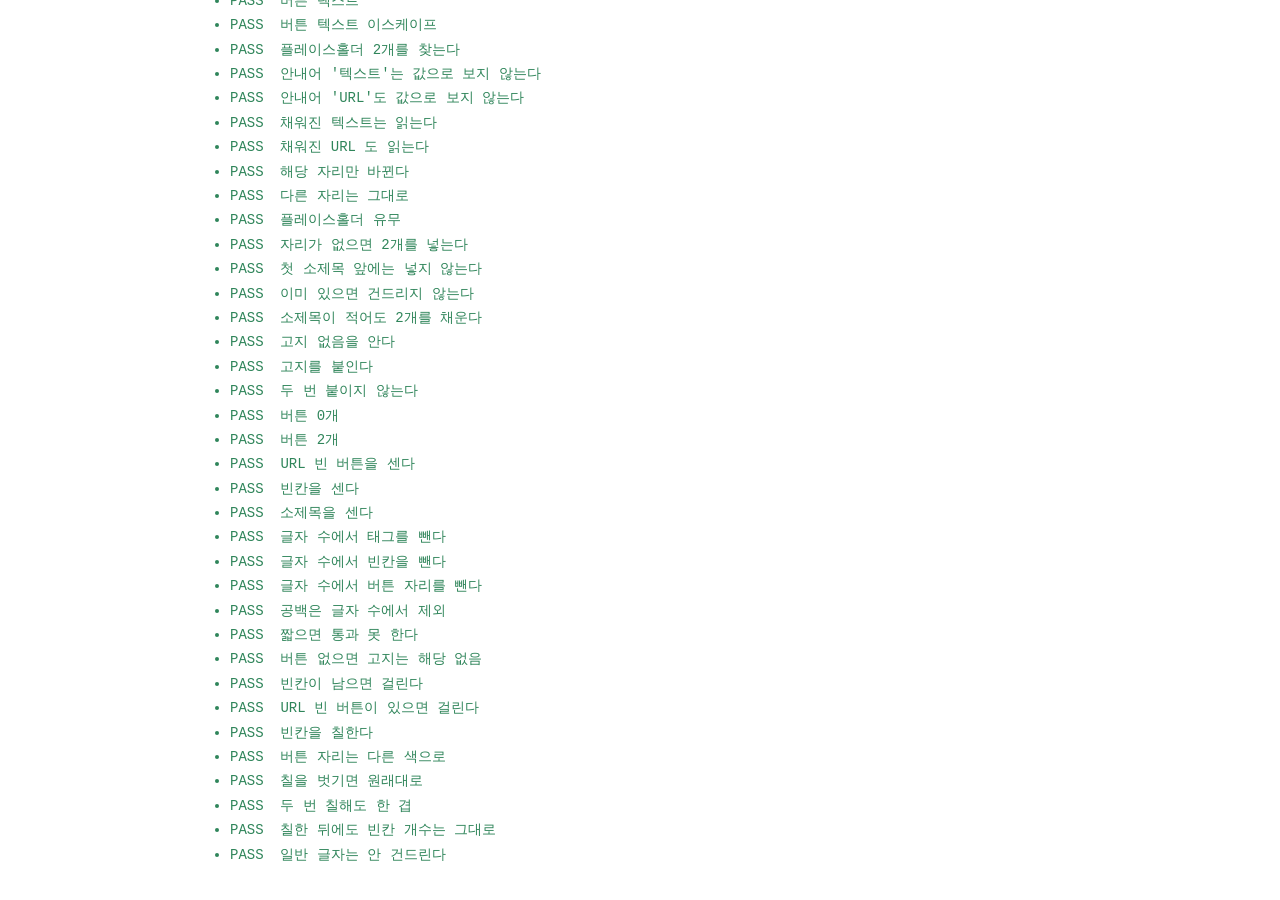
==== commit a7654945: "글쓰기/썸네일 탭 분리, 완성본 기본, 미리보기·게시 복원, 버튼 무제한 요청 반영: - 위쪽에 [글쓰기][썸네일] 탭을 만들었다. 썸네일 탭은 자체 키워드 입력과   그림 풍(실" ====
--- a/docs/dev/selftest.html
+++ b/docs/dev/selftest.html
@@ -20,7 +20,7 @@
 
 <script type="module">
 import { mdToHtml, splitTitle, esc, escAttr } from "../js/markdown.js";
-import { TEXT_MODELS, TEXT_MODEL_DEFAULT, TOPIC_TONES, BLANKS, BUTTON_PLACEHOLDER, isPlanQuota, buildPrompt } from "../js/gemini.js";
+import { TEXT_MODELS, TEXT_MODEL_DEFAULT, TOPIC_TONES, THUMB_STYLES, BLANKS, BUTTON_PLACEHOLDER, isPlanQuota, buildPrompt } from "../js/gemini.js";
 import * as buttons from "../js/buttons.js";
 import * as checks from "../js/checks.js";
 import { markBlanks, unmarkBlanks } from "../js/editor.js";
@@ -83,14 +83,37 @@
 check("모델 항목은 id/label 을 갖는다", TEXT_MODELS.every((m) => !!m.id && !!m.label), true);
 check("주제 분야는 4종", TOPIC_TONES.length, 4);
 
-// 프롬프트에서 빈칸 규칙이 빠지면 도구의 존재 의미가 없어진다(CLAUDE.md 2장).
-const P = buildPrompt({ keyword: "초기창업패키지 작성방법", topic: "창업·정보", lang: "한국어" });
-for (const b of BLANKS) contains(`프롬프트에 빈칸 ${b} 지시`, P.system, b);
-contains("프롬프트에 버튼 플레이스홀더", P.system, BUTTON_PLACEHOLDER);
-contains("프롬프트에 완성 금지", P.system, "완성하지 마세요");
-contains("프롬프트에 지어내기 금지", P.system, "지어내지 마세요");
-contains("프롬프트에 1,000자 기준", P.system, "1,000자");
-contains("주제 분야별 말투 반영", P.system, "실용");
+check("썸네일 그림풍 3종", THUMB_STYLES.map((s) => s.id).join(","), "실사,그림,애니메이션");
+
+// 빈칸 모드에서는 빈칸 지시가 반드시 들어가야 한다.
+const PB = buildPrompt({ keyword: "초기창업패키지", topic: "창업·정보", lang: "한국어", mode: "blanks" });
+for (const b of BLANKS) contains(`빈칸 모드에 ${b} 지시`, PB.system, b);
+contains("빈칸 모드는 완성을 막는다", PB.system, "완성하지 마세요");
+
+// 완성본 모드에서는 채우라는 표시를 남기면 안 된다.
+const PC = buildPrompt({ keyword: "초기창업패키지", topic: "창업·정보", lang: "한국어", mode: "complete" });
+contains("완성본 모드는 완성을 시킨다", PC.system, "완성된 글");
+contains("완성본 모드는 대괄호를 막는다", PC.system, "대괄호");
+check("완성본 모드에는 빈칸 지시가 없다", PC.system.includes("[내 경험]"), false);
+contains("기본은 완성본", buildPrompt({ keyword: "k", topic: "생활", lang: "한국어" }).system, "완성된 글");
+
+// 두 모드 모두 공통 규칙은 유지된다.
+for (const P of [PB, PC]) {
+  contains("버튼 자리 지시", P.system, BUTTON_PLACEHOLDER);
+  contains("지어내기 금지", P.system, "지어내지 마세요");
+  contains("1,000자 기준", P.system, "1,000자");
+}
+contains("주제 분야별 말투 반영", PC.system, "실용");
+
+// ── 확인 항목이 "무엇이" 남았는지까지 알려준다 ──
+const bd = checks.blankDetail("<p>[내 경험] [내 경험] [최신 확인] [버튼: 텍스트 | URL]</p>");
+check("남은 개수 합계", bd.total, 4);
+contains("어떤 빈칸인지 이름을 준다", bd.labels.join(" "), "[내 경험] 2개");
+contains("버튼 자리도 알려준다", bd.labels.join(" "), "버튼 자리 1개");
+check("다 채우면 빈 목록", checks.blankDetail("<p>다 썼다</p>").labels.length, 0);
+const helpful = checks.runChecks("<p>[내 경험]</p>").list.find((c) => c.key === "blanks");
+check("걸린 항목에는 안내가 붙는다", helpful.help.length > 0, true);
+contains("남은 것을 이름으로 보여준다", helpful.detail, "[내 경험]");
 
 // ── 429 구분 ──
 check("요금제 한도형 429 를 알아본다",
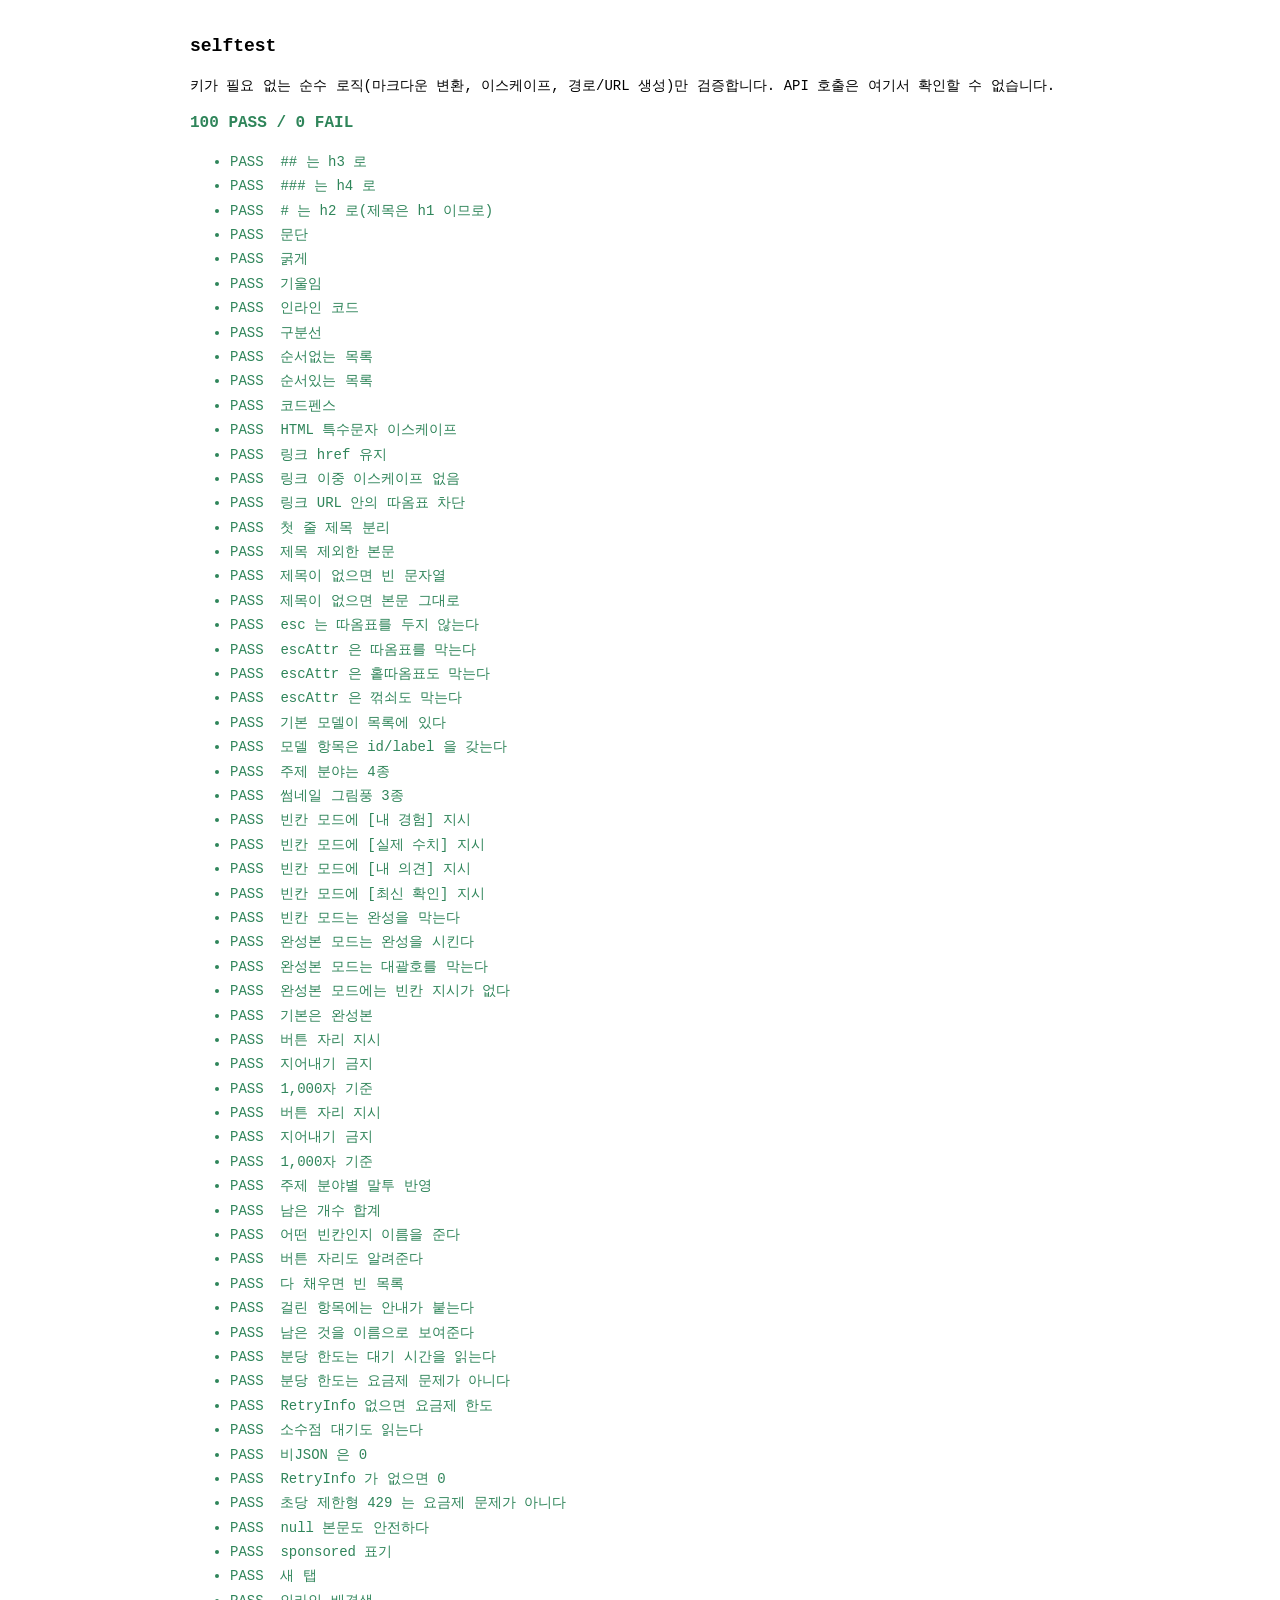
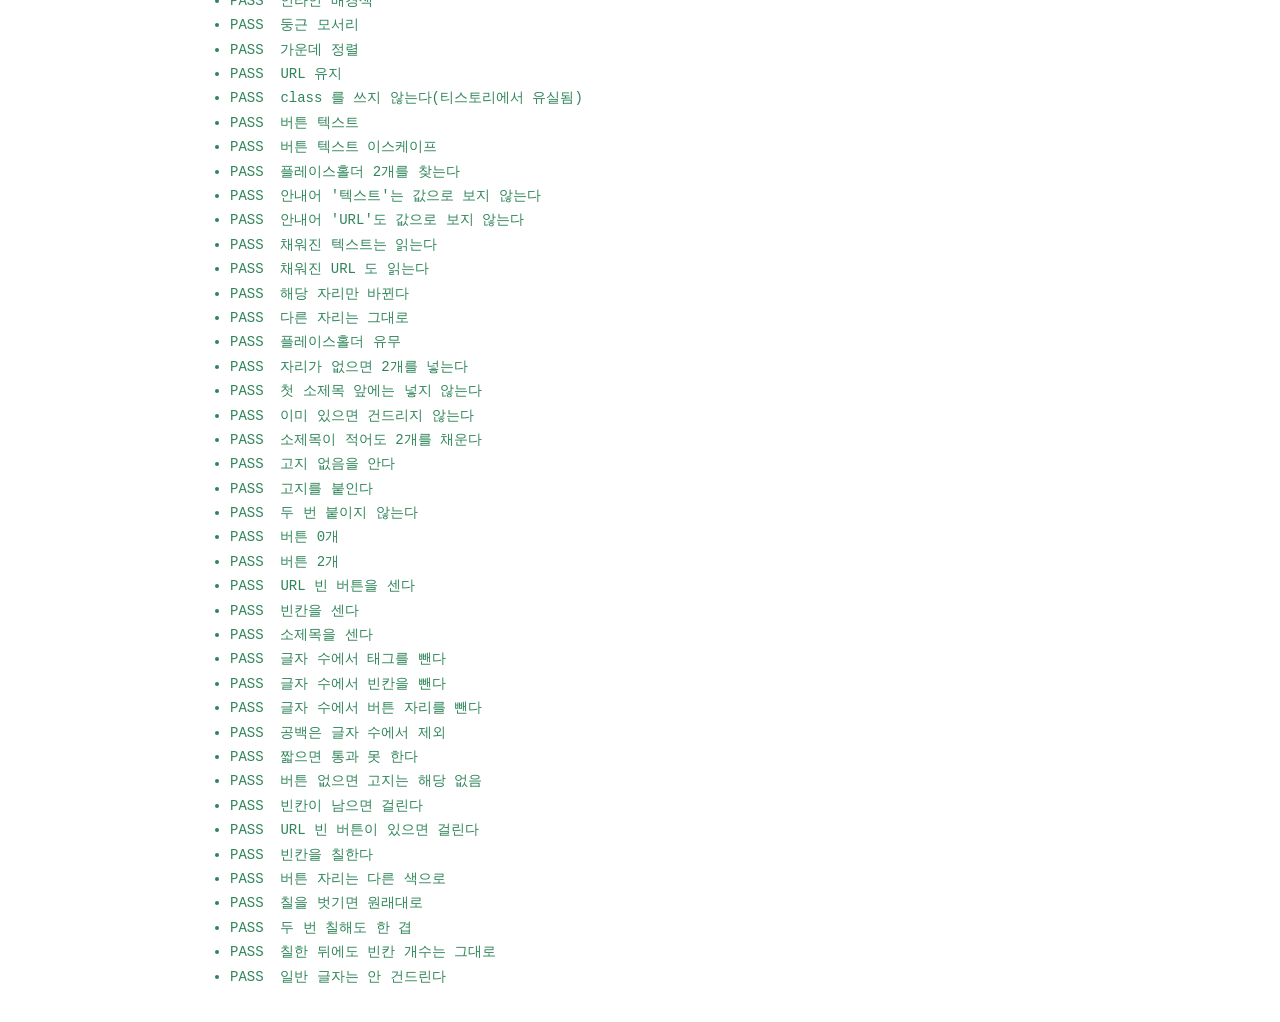
==== commit 0067ee5c: "429 오진 수정: 분당 한도를 영구 차단으로 잘못 판정하고 있었다 이미지가 무료 한도로 영구 차단됐다고 사용자에게 알렸는데 틀렸다. 응답을 끝까지 읽어 보니 RetryInfo 에" ====
--- a/docs/dev/selftest.html
+++ b/docs/dev/selftest.html
@@ -20,7 +20,7 @@
 
 <script type="module">
 import { mdToHtml, splitTitle, esc, escAttr } from "../js/markdown.js";
-import { TEXT_MODELS, TEXT_MODEL_DEFAULT, TOPIC_TONES, THUMB_STYLES, BLANKS, BUTTON_PLACEHOLDER, isPlanQuota, buildPrompt } from "../js/gemini.js";
+import { TEXT_MODELS, TEXT_MODEL_DEFAULT, TOPIC_TONES, THUMB_STYLES, BLANKS, BUTTON_PLACEHOLDER, isPlanQuota, retryDelayMs, buildPrompt } from "../js/gemini.js";
 import * as buttons from "../js/buttons.js";
 import * as checks from "../js/checks.js";
 import { markBlanks, unmarkBlanks } from "../js/editor.js";
@@ -115,9 +115,22 @@
 check("걸린 항목에는 안내가 붙는다", helpful.help.length > 0, true);
 contains("남은 것을 이름으로 보여준다", helpful.detail, "[내 경험]");
 
-// ── 429 구분 ──
-check("요금제 한도형 429 를 알아본다",
-  isPlanQuota("You exceeded your current quota, please check your plan and billing details."), true);
+// ── 429 구분: 기다리면 풀리는 분당 한도 vs 진짜 요금제 한도 ──
+// 둘 다 "check your plan and billing" 이라 문구로는 구분이 안 된다. RetryInfo 로 가른다.
+// (문구로만 판단했다가 분당 한도를 영구 차단으로 오진한 적이 있다.)
+const minuteLimit = JSON.stringify({ error: {
+  message: "You exceeded your current quota, please check your plan and billing details.",
+  details: [{ "@type": "type.googleapis.com/google.rpc.RetryInfo", retryDelay: "53s" }] } });
+const planLimit = JSON.stringify({ error: {
+  message: "You exceeded your current quota, please check your plan and billing details." } });
+
+check("분당 한도는 대기 시간을 읽는다", retryDelayMs(minuteLimit), 53000);
+check("분당 한도는 요금제 문제가 아니다", isPlanQuota(minuteLimit), false);
+check("RetryInfo 없으면 요금제 한도", isPlanQuota(planLimit), true);
+check("소수점 대기도 읽는다",
+  retryDelayMs(JSON.stringify({ error: { details: [{ "@type": "RetryInfo", retryDelay: "1.5s" }] } })), 1500);
+check("비JSON 은 0", retryDelayMs("not json"), 0);
+check("RetryInfo 가 없으면 0", retryDelayMs(planLimit), 0);
 check("초당 제한형 429 는 요금제 문제가 아니다",
   isPlanQuota("Resource has been exhausted (e.g. check quota)."), false);
 check("null 본문도 안전하다", isPlanQuota(null), false);
